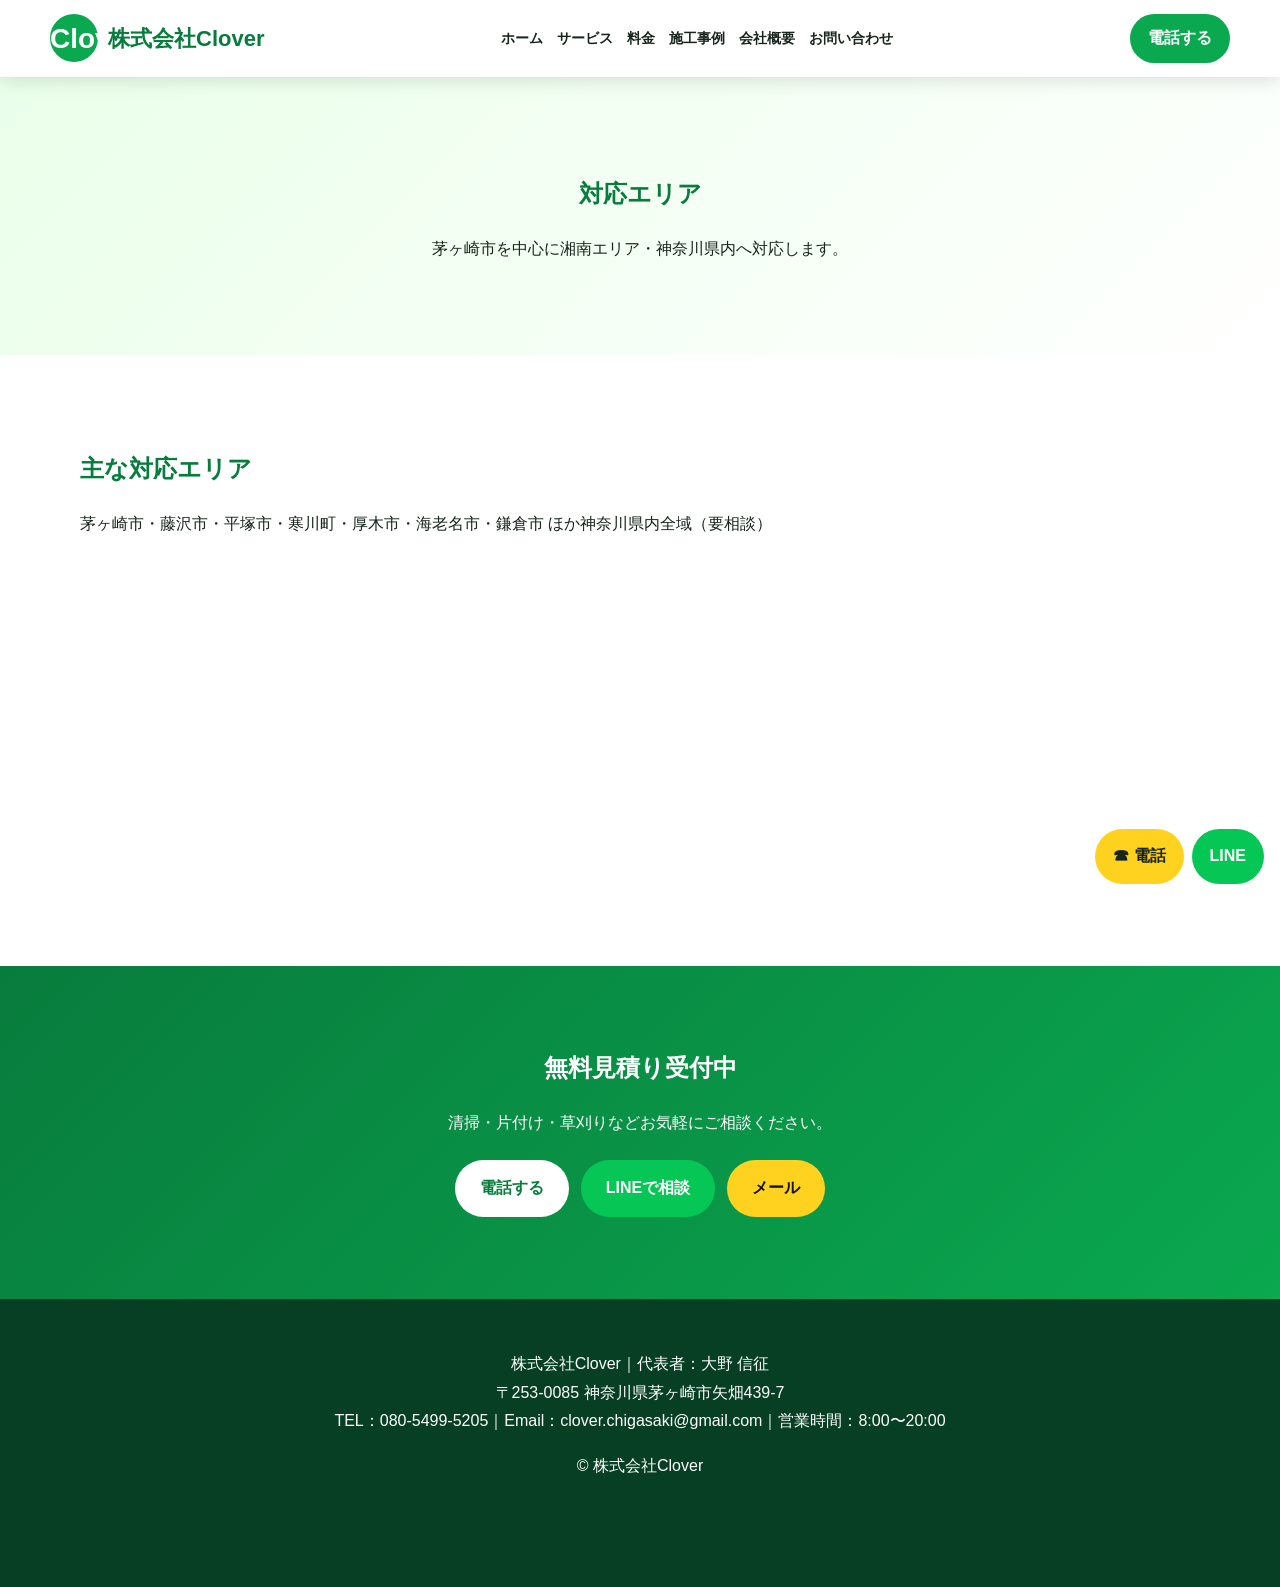
==== area.html @ 35d5f656 "Add files via upload" ====
<!doctype html><html lang="ja"><head><meta charset="UTF-8"><meta name="viewport" content="width=device-width,initial-scale=1"><title>対応エリア｜株式会社Clover</title><meta name="description" content="茅ヶ崎市を中心に神奈川県内対応。"><link rel="stylesheet" href="style.css"></head><body><header><div class="head"><a class="brand" href="index.html"><b>Clover</b><span>株式会社Clover</span></a><nav><a href="index.html">ホーム</a><a href="service.html">サービス</a><a href="price.html">料金</a><a href="works.html">施工事例</a><a href="company.html">会社概要</a><a href="contact.html">お問い合わせ</a></nav><a class="tel" href="tel:08054995205">電話する</a></div></header><main><section class="page"><h1>対応エリア</h1><p>茅ヶ崎市を中心に湘南エリア・神奈川県内へ対応します。</p></section><section class="sec"><h2>主な対応エリア</h2><p>茅ヶ崎市・藤沢市・平塚市・寒川町・厚木市・海老名市・鎌倉市 ほか神奈川県内全域（要相談）</p><iframe src="https://www.google.com/maps?q=神奈川県茅ヶ崎市矢畑439-7&output=embed" loading="lazy"></iframe></section></main><section class="cta"><h2>無料見積り受付中</h2><p>清掃・片付け・草刈りなどお気軽にご相談ください。</p><p><a class="btn white" href="tel:08054995205">電話する</a><a class="btn line" href="https://lin.ee/Qf1n48V" target="_blank">LINEで相談</a><a class="btn yellow" href="mailto:clover.chigasaki@gmail.com?subject=無料見積もり依頼">メール</a></p></section><footer><p>株式会社Clover｜代表者：大野 信征<br>〒253-0085 神奈川県茅ヶ崎市矢畑439-7<br>TEL：080-5499-5205｜Email：clover.chigasaki@gmail.com｜営業時間：8:00〜20:00</p><p>© 株式会社Clover</p></footer><div class="fixed"><a href="tel:08054995205">☎ 電話</a><a class="line" href="https://lin.ee/Qf1n48V" target="_blank">LINE</a></div></body></html>
---- style.css ----
*{box-sizing:border-box}body{margin:0;font-family:"Yu Gothic","Meiryo",sans-serif;color:#17251c;line-height:1.8}a{text-decoration:none;color:inherit}.head{width:min(1180px,94%);margin:auto;display:flex;align-items:center;justify-content:space-between;gap:16px;padding:14px 0}header{position:sticky;top:0;background:#fff;box-shadow:0 3px 18px #0002;z-index:10}.brand{display:flex;gap:10px;align-items:center;color:#087c3d}.brand b{display:grid;place-items:center;width:48px;height:48px;border-radius:50%;background:#0aa84f;color:#fff;font-size:28px}.brand span{font-weight:900;font-size:22px}nav a{font-weight:800;margin:0 7px;font-size:14px}.tel{background:#0aa84f;color:white;border-radius:999px;padding:10px 18px;font-weight:900}.hero{min-height:720px;display:flex;align-items:center;padding:70px 5%;background:linear-gradient(90deg,#063f23cc,#087c3daa),url("images/garden-after.jpeg") center/cover;color:#fff}.hero h1{font-size:58px;line-height:1.2}.hero span{color:#ffe86a}.badge{background:#0aa84f;border-radius:999px;padding:8px 18px;font-weight:900}.btn{display:inline-block;border-radius:999px;padding:14px 25px;margin:6px;font-weight:900}.green{background:#0aa84f;color:#fff}.yellow{background:#ffd21f;color:#111}.line{background:#06C755!important;color:#fff!important}.white{background:#fff;color:#087c3d}.sec{width:min(1120px,90%);margin:auto;padding:72px 0}.sec h2,.page h1{color:#087c3d}.page{text-align:center;background:linear-gradient(135deg,#eaffea,#fff);padding:75px 5%}.cards,.gallery{display:grid;grid-template-columns:repeat(3,1fr);gap:20px}.card,.list div,.contact,.area-panel{border:2px solid #d7efdc;border-radius:22px;padding:28px;box-shadow:0 10px 28px #0001;background:#fff}.soft{background:#eefbf0;width:100%;max-width:none;padding-left:5%;padding-right:5%}.gallery img,.before img{width:100%;height:260px;object-fit:cover;border-radius:18px;box-shadow:0 10px 26px #0002}.before{display:grid;grid-template-columns:1fr 1fr;gap:22px;margin-bottom:40px}.split{display:grid;grid-template-columns:1fr 1fr;gap:30px}.center{text-align:center}iframe{width:100%;height:330px;border:0;border-radius:18px}table{width:100%;border-collapse:collapse;box-shadow:0 10px 28px #0001}th,td{border:1px solid #ddd;padding:16px;text-align:left}th{background:#087c3d;color:#fff}.big{display:block;margin:18px auto;padding:20px;max-width:560px;background:#0aa84f;color:#fff;border-radius:18px;font-size:24px;font-weight:900}.mail{background:#ffd21f!important;color:#111!important}.cta{text-align:center;background:linear-gradient(135deg,#087c3d,#0aa84f);color:#fff;padding:60px 5%}footer{background:#063f23;color:#fff;text-align:center;padding:35px 5% 90px}.fixed{position:fixed;right:16px;bottom:16px;display:flex;gap:8px;z-index:999}.fixed a{padding:13px 18px;border-radius:999px;background:#ffd21f;font-weight:900}.fixed .line{background:#06C755;color:#fff}@media(max-width:900px){.head{display:block}nav a{display:inline-block;margin:4px 7px}.hero h1{font-size:36px}.cards,.gallery,.before,.split,.list{grid-template-columns:1fr}.hero{min-height:620px}.fixed{left:12px;right:12px}.fixed a{flex:1;text-align:center}.brand span{font-size:20px}}
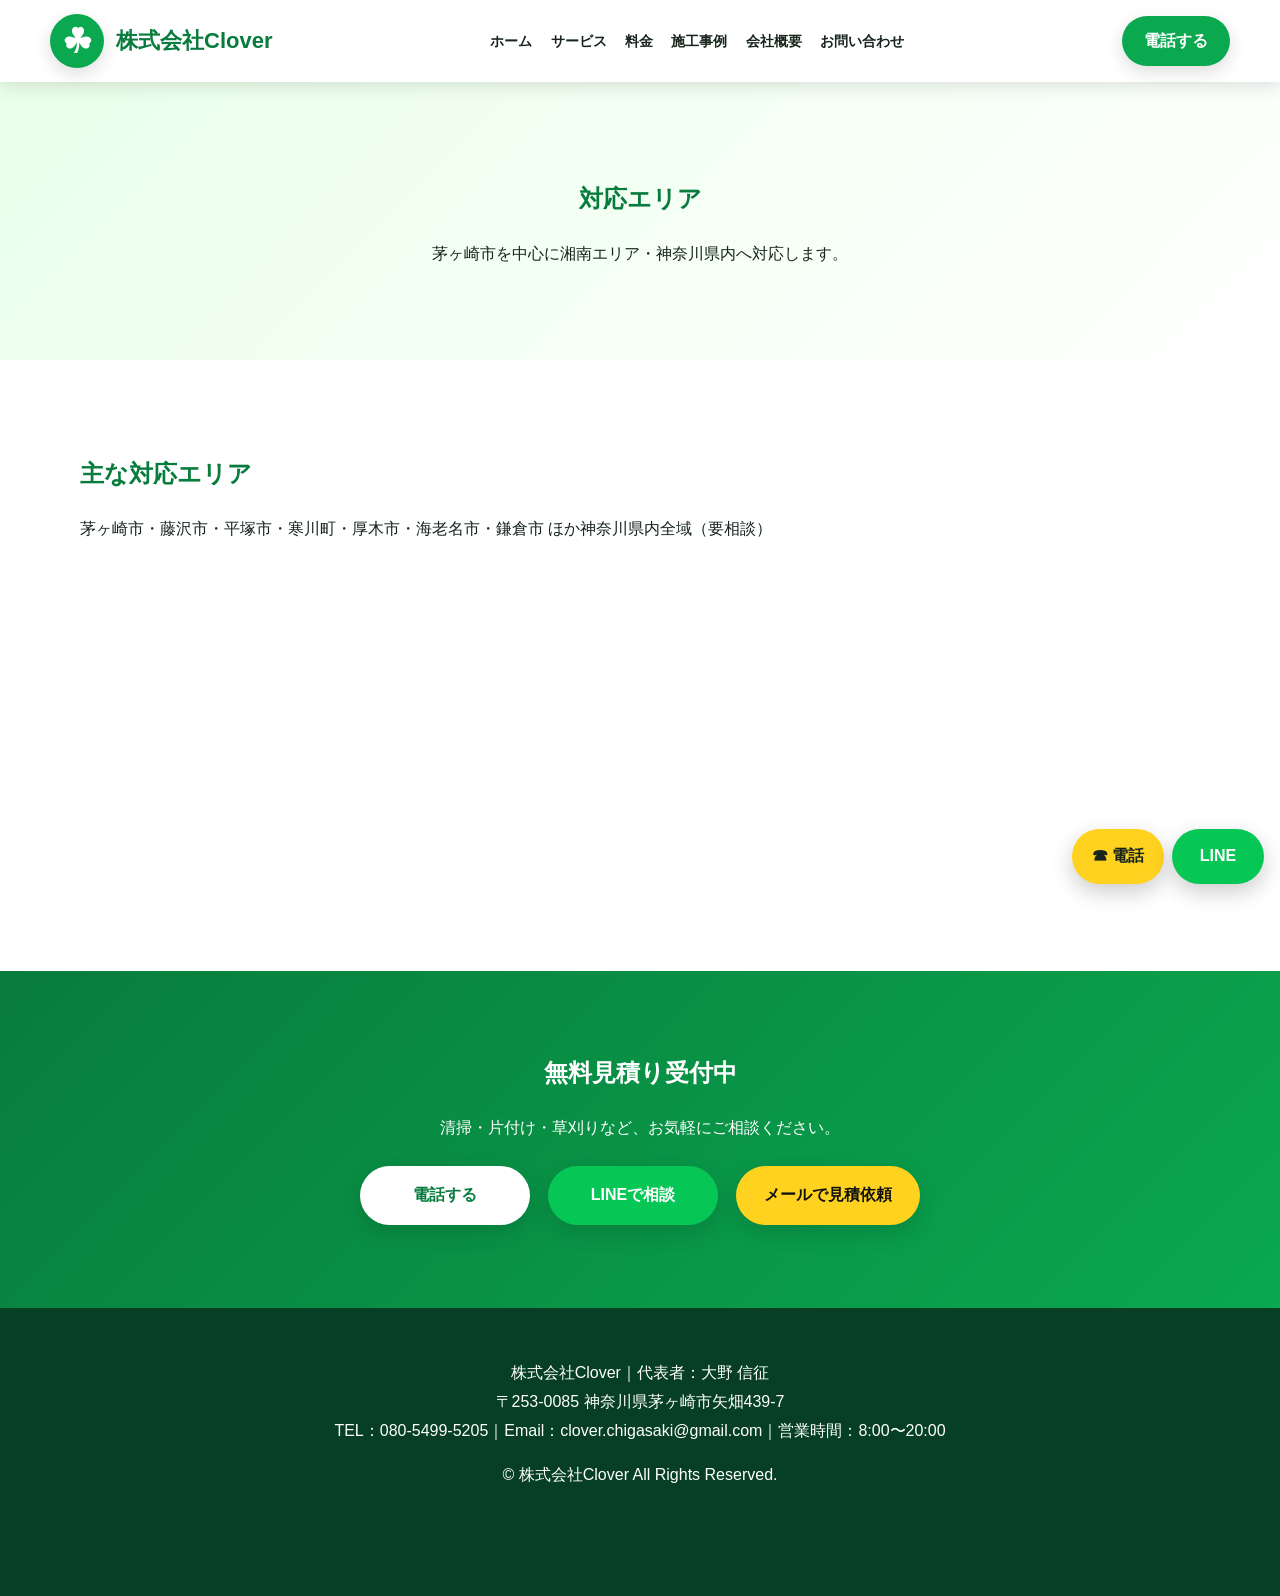
==== commit 7bd94665: "Add files via upload" ====
--- a/area.html
+++ b/area.html
@@ -1 +1,68 @@
-<!doctype html><html lang="ja"><head><meta charset="UTF-8"><meta name="viewport" content="width=device-width,initial-scale=1"><title>対応エリア｜株式会社Clover</title><meta name="description" content="茅ヶ崎市を中心に神奈川県内対応。"><link rel="stylesheet" href="style.css"></head><body><header><div class="head"><a class="brand" href="index.html"><b>Clover</b><span>株式会社Clover</span></a><nav><a href="index.html">ホーム</a><a href="service.html">サービス</a><a href="price.html">料金</a><a href="works.html">施工事例</a><a href="company.html">会社概要</a><a href="contact.html">お問い合わせ</a></nav><a class="tel" href="tel:08054995205">電話する</a></div></header><main><section class="page"><h1>対応エリア</h1><p>茅ヶ崎市を中心に湘南エリア・神奈川県内へ対応します。</p></section><section class="sec"><h2>主な対応エリア</h2><p>茅ヶ崎市・藤沢市・平塚市・寒川町・厚木市・海老名市・鎌倉市 ほか神奈川県内全域（要相談）</p><iframe src="https://www.google.com/maps?q=神奈川県茅ヶ崎市矢畑439-7&output=embed" loading="lazy"></iframe></section></main><section class="cta"><h2>無料見積り受付中</h2><p>清掃・片付け・草刈りなどお気軽にご相談ください。</p><p><a class="btn white" href="tel:08054995205">電話する</a><a class="btn line" href="https://lin.ee/Qf1n48V" target="_blank">LINEで相談</a><a class="btn yellow" href="mailto:clover.chigasaki@gmail.com?subject=無料見積もり依頼">メール</a></p></section><footer><p>株式会社Clover｜代表者：大野 信征<br>〒253-0085 神奈川県茅ヶ崎市矢畑439-7<br>TEL：080-5499-5205｜Email：clover.chigasaki@gmail.com｜営業時間：8:00〜20:00</p><p>© 株式会社Clover</p></footer><div class="fixed"><a href="tel:08054995205">☎ 電話</a><a class="line" href="https://lin.ee/Qf1n48V" target="_blank">LINE</a></div></body></html>+<!doctype html>
+<html lang="ja">
+<head>
+  <meta charset="UTF-8">
+  <meta name="viewport" content="width=device-width,initial-scale=1">
+  <title>対応エリア｜株式会社Clover</title>
+  <meta name="description" content="茅ヶ崎市を中心に藤沢市、平塚市、寒川町、厚木市、海老名市など神奈川県内対応。">
+  <link rel="stylesheet" href="style.css?v=20260706-final">
+</head>
+<body>
+
+<header class="site-header">
+  <div class="head">
+    <a class="brand" href="index.html">
+      <b aria-label="Cloverロゴ"></b>
+      <span>株式会社Clover</span>
+    </a>
+    
+<nav class="nav">
+  <a href="index.html">ホーム</a>
+  <a href="service.html">サービス</a>
+  <a href="price.html">料金</a>
+  <a href="works.html">施工事例</a>
+  <a href="company.html">会社概要</a>
+  <a href="contact.html">お問い合わせ</a>
+</nav>
+
+    <a class="tel" href="tel:08054995205">電話する</a>
+  </div>
+</header>
+
+<main>
+
+<section class="page"><h1>対応エリア</h1><p>茅ヶ崎市を中心に湘南エリア・神奈川県内へ対応します。</p></section>
+<section class="sec">
+  <h2>主な対応エリア</h2>
+  <p>茅ヶ崎市・藤沢市・平塚市・寒川町・厚木市・海老名市・鎌倉市 ほか神奈川県内全域（要相談）</p>
+  <iframe src="https://www.google.com/maps?q=神奈川県茅ヶ崎市矢畑439-7&output=embed" loading="lazy"></iframe>
+</section>
+
+</main>
+
+<section class="cta">
+  <h2>無料見積り受付中</h2>
+  <p>清掃・片付け・草刈りなど、お気軽にご相談ください。</p>
+  <p>
+    <a class="btn white" href="tel:08054995205">電話する</a>
+    <a class="btn line" href="https://lin.ee/Qf1n48V" target="_blank" rel="noopener">LINEで相談</a>
+    <a class="btn yellow" href="mailto:clover.chigasaki@gmail.com?subject=無料見積もり依頼">メールで見積依頼</a>
+  </p>
+</section>
+
+<footer class="footer">
+  <p>
+    株式会社Clover｜代表者：大野 信征<br>
+    〒253-0085 神奈川県茅ヶ崎市矢畑439-7<br>
+    TEL：080-5499-5205｜Email：clover.chigasaki@gmail.com｜営業時間：8:00〜20:00
+  </p>
+  <p>© 株式会社Clover All Rights Reserved.</p>
+</footer>
+
+<div class="fixed">
+  <a href="tel:08054995205">☎ 電話</a>
+  <a class="line" href="https://lin.ee/Qf1n48V" target="_blank" rel="noopener">LINE</a>
+</div>
+
+</body>
+</html>
--- a/style.css
+++ b/style.css
@@ -1,2 +1,2 @@
 
-*{box-sizing:border-box}body{margin:0;font-family:"Yu Gothic","Meiryo",sans-serif;color:#17251c;line-height:1.8}a{text-decoration:none;color:inherit}.head{width:min(1180px,94%);margin:auto;display:flex;align-items:center;justify-content:space-between;gap:16px;padding:14px 0}header{position:sticky;top:0;background:#fff;box-shadow:0 3px 18px #0002;z-index:10}.brand{display:flex;gap:10px;align-items:center;color:#087c3d}.brand b{display:grid;place-items:center;width:48px;height:48px;border-radius:50%;background:#0aa84f;color:#fff;font-size:28px}.brand span{font-weight:900;font-size:22px}nav a{font-weight:800;margin:0 7px;font-size:14px}.tel{background:#0aa84f;color:white;border-radius:999px;padding:10px 18px;font-weight:900}.hero{min-height:720px;display:flex;align-items:center;padding:70px 5%;background:linear-gradient(90deg,#063f23cc,#087c3daa),url("images/garden-after.jpeg") center/cover;color:#fff}.hero h1{font-size:58px;line-height:1.2}.hero span{color:#ffe86a}.badge{background:#0aa84f;border-radius:999px;padding:8px 18px;font-weight:900}.btn{display:inline-block;border-radius:999px;padding:14px 25px;margin:6px;font-weight:900}.green{background:#0aa84f;color:#fff}.yellow{background:#ffd21f;color:#111}.line{background:#06C755!important;color:#fff!important}.white{background:#fff;color:#087c3d}.sec{width:min(1120px,90%);margin:auto;padding:72px 0}.sec h2,.page h1{color:#087c3d}.page{text-align:center;background:linear-gradient(135deg,#eaffea,#fff);padding:75px 5%}.cards,.gallery{display:grid;grid-template-columns:repeat(3,1fr);gap:20px}.card,.list div,.contact,.area-panel{border:2px solid #d7efdc;border-radius:22px;padding:28px;box-shadow:0 10px 28px #0001;background:#fff}.soft{background:#eefbf0;width:100%;max-width:none;padding-left:5%;padding-right:5%}.gallery img,.before img{width:100%;height:260px;object-fit:cover;border-radius:18px;box-shadow:0 10px 26px #0002}.before{display:grid;grid-template-columns:1fr 1fr;gap:22px;margin-bottom:40px}.split{display:grid;grid-template-columns:1fr 1fr;gap:30px}.center{text-align:center}iframe{width:100%;height:330px;border:0;border-radius:18px}table{width:100%;border-collapse:collapse;box-shadow:0 10px 28px #0001}th,td{border:1px solid #ddd;padding:16px;text-align:left}th{background:#087c3d;color:#fff}.big{display:block;margin:18px auto;padding:20px;max-width:560px;background:#0aa84f;color:#fff;border-radius:18px;font-size:24px;font-weight:900}.mail{background:#ffd21f!important;color:#111!important}.cta{text-align:center;background:linear-gradient(135deg,#087c3d,#0aa84f);color:#fff;padding:60px 5%}footer{background:#063f23;color:#fff;text-align:center;padding:35px 5% 90px}.fixed{position:fixed;right:16px;bottom:16px;display:flex;gap:8px;z-index:999}.fixed a{padding:13px 18px;border-radius:999px;background:#ffd21f;font-weight:900}.fixed .line{background:#06C755;color:#fff}@media(max-width:900px){.head{display:block}nav a{display:inline-block;margin:4px 7px}.hero h1{font-size:36px}.cards,.gallery,.before,.split,.list{grid-template-columns:1fr}.hero{min-height:620px}.fixed{left:12px;right:12px}.fixed a{flex:1;text-align:center}.brand span{font-size:20px}}
+*{box-sizing:border-box}body{margin:0;font-family:"Yu Gothic","Meiryo",sans-serif;color:#17251c;line-height:1.8;background:#fff}a{text-decoration:none;color:inherit}.head{width:min(1180px,94%);margin:auto;display:flex;align-items:center;justify-content:space-between;gap:16px;padding:14px 0}.site-header{position:sticky;top:0;background:#fff;box-shadow:0 3px 18px #0002;z-index:10}.brand{display:flex;gap:12px;align-items:center;color:#087c3d}.brand b{display:grid;place-items:center;width:54px;height:54px;border-radius:50%;background:#0aa84f;color:#fff;font-size:0!important;box-shadow:0 6px 18px #0002;position:relative}.brand b:before{content:"☘";font-size:34px;line-height:1}.brand span{font-weight:900;font-size:22px}.nav a{font-weight:800;margin:0 7px;font-size:14px}.tel{background:#0aa84f;color:white;border-radius:999px;padding:11px 22px;font-weight:900;box-shadow:0 6px 18px #0002}.hero{min-height:720px;display:flex;align-items:center;padding:70px 5%;background:linear-gradient(90deg,#063f23cc,#087c3daa),url("images/top-clover.png") center/cover no-repeat;color:#fff}.hero-inner{max-width:900px}.hero h1{font-size:58px;line-height:1.2;margin:18px 0}.hero span{color:#ffe86a}.lead{font-size:20px;font-weight:800;max-width:760px}.badge,.label{display:inline-block;background:#0aa84f;color:#fff;border-radius:999px;padding:8px 18px;font-weight:900}.btn{display:inline-flex;align-items:center;justify-content:center;border-radius:999px;padding:15px 28px;margin:7px;font-weight:900;min-width:170px;box-shadow:0 8px 22px #0002}.green,.btn.green{background:#0aa84f;color:#fff}.yellow,.btn.yellow{background:#ffd21f;color:#111}.line,.btn.line{background:#06C755!important;color:#fff!important}.white,.btn.white{background:#fff;color:#087c3d}.sec{width:min(1120px,90%);margin:auto;padding:72px 0}.sec h2,.page h1{color:#087c3d}.page{text-align:center;background:linear-gradient(135deg,#eaffea,#fff);padding:75px 5%}.cards,.gallery{display:grid;grid-template-columns:repeat(3,1fr);gap:20px}.card,.list div,.contact{border:2px solid #d7efdc;border-radius:22px;padding:28px;box-shadow:0 10px 28px #0001;background:#fff}.card h3{color:#087c3d}.soft{background:#eefbf0;width:100%;max-width:none;padding-left:5%;padding-right:5%}.gallery img,.before img{width:100%;height:260px;object-fit:cover;border-radius:18px;box-shadow:0 10px 26px #0002}.before{display:grid;grid-template-columns:1fr 1fr;gap:22px;margin-bottom:40px}.before b{display:inline-block;background:#087c3d;color:#fff;border-radius:999px;padding:5px 15px;margin-bottom:8px}.split{display:grid;grid-template-columns:1fr 1fr;gap:30px}.center{text-align:center}iframe{width:100%;height:330px;border:0;border-radius:18px}table{width:100%;border-collapse:collapse;box-shadow:0 10px 28px #0001}th,td{border:1px solid #ddd;padding:16px;text-align:left}th{background:#087c3d;color:#fff}.big{display:flex;align-items:center;justify-content:center;margin:18px auto;padding:20px;max-width:560px;background:#0aa84f;color:#fff;border-radius:999px;font-size:24px;font-weight:900;box-shadow:0 8px 22px #0002}.mail{background:#ffd21f!important;color:#111!important}.cta{text-align:center;background:linear-gradient(135deg,#087c3d,#0aa84f);color:#fff;padding:60px 5%}.cta h2{color:#fff}.footer{background:#063f23;color:#fff;text-align:center;padding:35px 5% 90px}.fixed{position:fixed;right:16px;bottom:16px;display:flex;gap:8px;z-index:999}.fixed a{display:flex;align-items:center;justify-content:center;padding:13px 20px;border-radius:999px;background:#ffd21f;font-weight:900;min-width:92px;box-shadow:0 8px 22px #0003}.fixed .line{background:#06C755;color:#fff}@media(max-width:900px){.head{display:block}.brand{margin-bottom:10px}.brand b{width:58px;height:58px}.brand b:before{font-size:36px}.nav a{display:inline-block;margin:4px 7px}.tel{display:inline-block;margin-top:8px}.hero{min-height:620px;padding:50px 5%;background-position:center}.hero h1{font-size:36px}.cards,.gallery,.before,.split,.list{grid-template-columns:1fr}.btn{width:100%;max-width:360px}.fixed{left:12px;right:12px}.fixed a{flex:1;text-align:center}.brand span{font-size:22px}}
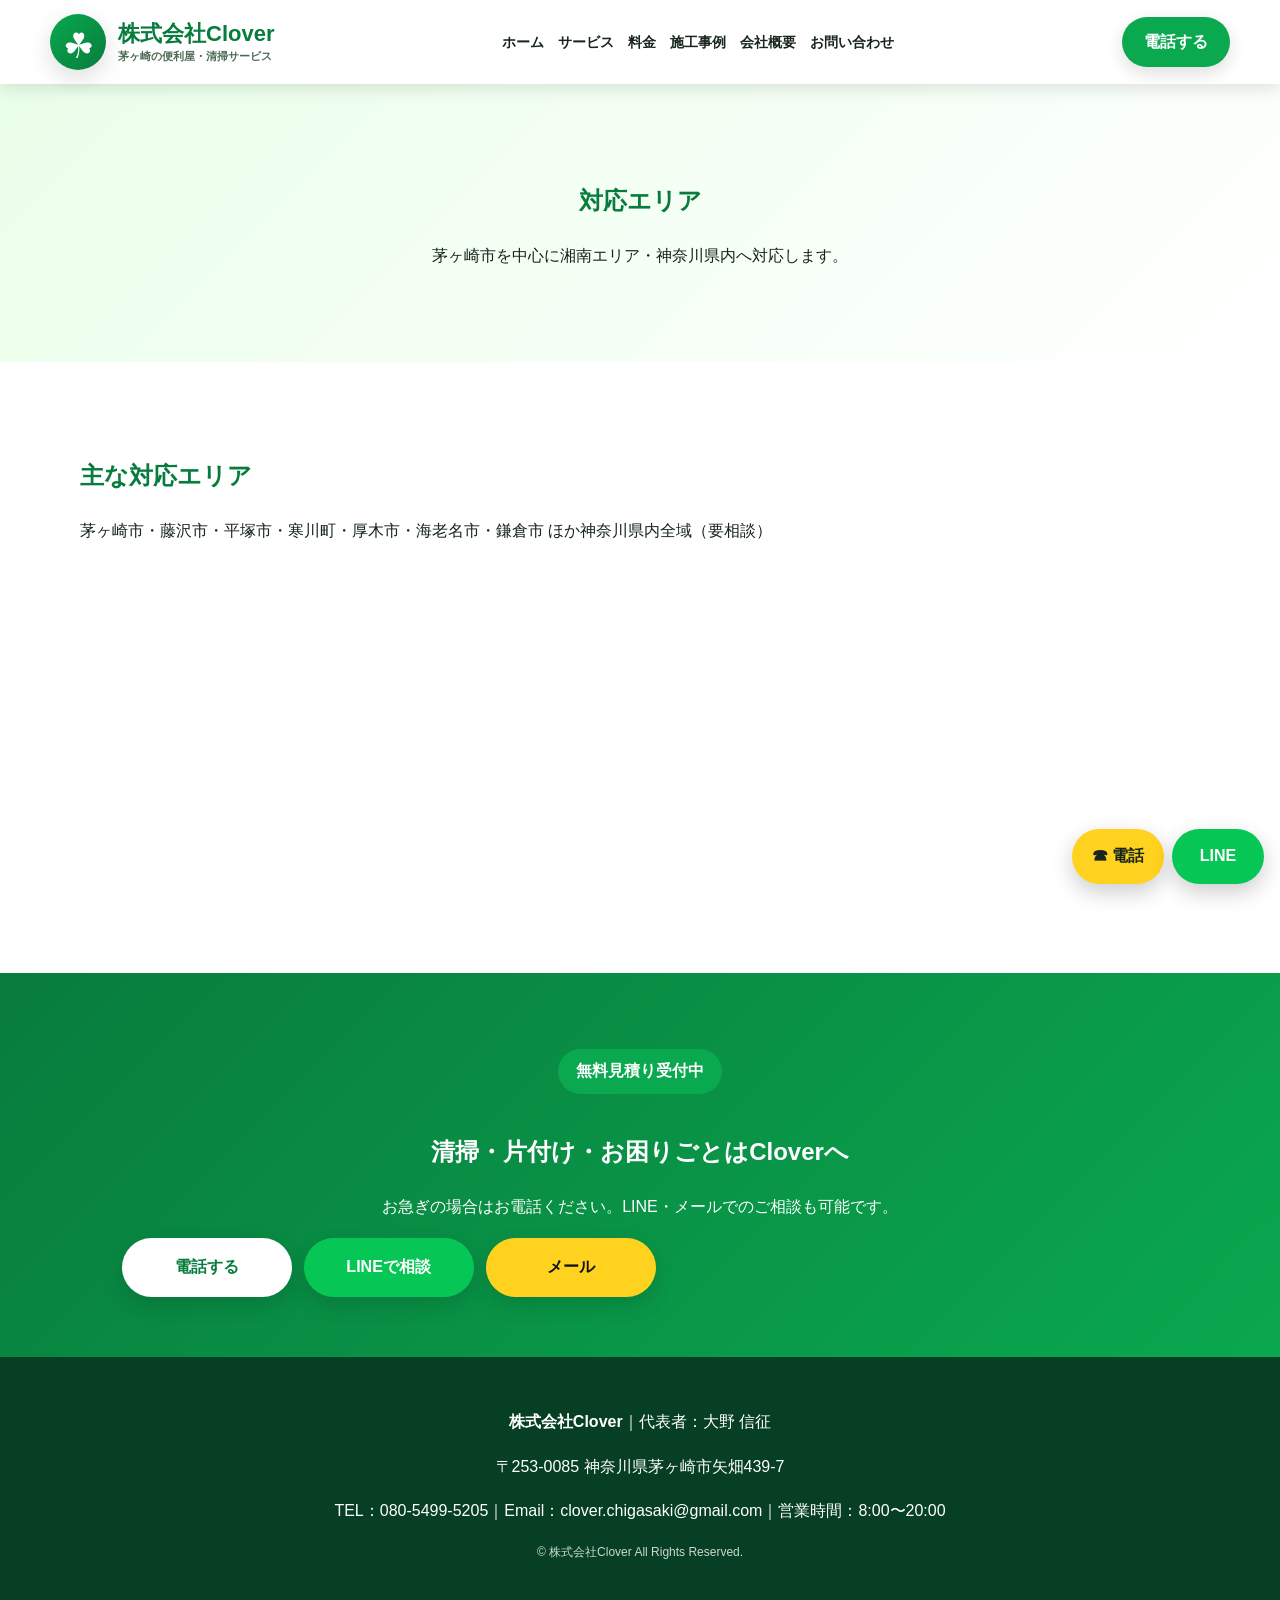
==== commit 82354923: "Add files via upload" ====
--- a/area.html
+++ b/area.html
@@ -1,68 +1 @@
-<!doctype html>
-<html lang="ja">
-<head>
-  <meta charset="UTF-8">
-  <meta name="viewport" content="width=device-width,initial-scale=1">
-  <title>対応エリア｜株式会社Clover</title>
-  <meta name="description" content="茅ヶ崎市を中心に藤沢市、平塚市、寒川町、厚木市、海老名市など神奈川県内対応。">
-  <link rel="stylesheet" href="style.css?v=20260706-final">
-</head>
-<body>
-
-<header class="site-header">
-  <div class="head">
-    <a class="brand" href="index.html">
-      <b aria-label="Cloverロゴ"></b>
-      <span>株式会社Clover</span>
-    </a>
-    
-<nav class="nav">
-  <a href="index.html">ホーム</a>
-  <a href="service.html">サービス</a>
-  <a href="price.html">料金</a>
-  <a href="works.html">施工事例</a>
-  <a href="company.html">会社概要</a>
-  <a href="contact.html">お問い合わせ</a>
-</nav>
-
-    <a class="tel" href="tel:08054995205">電話する</a>
-  </div>
-</header>
-
-<main>
-
-<section class="page"><h1>対応エリア</h1><p>茅ヶ崎市を中心に湘南エリア・神奈川県内へ対応します。</p></section>
-<section class="sec">
-  <h2>主な対応エリア</h2>
-  <p>茅ヶ崎市・藤沢市・平塚市・寒川町・厚木市・海老名市・鎌倉市 ほか神奈川県内全域（要相談）</p>
-  <iframe src="https://www.google.com/maps?q=神奈川県茅ヶ崎市矢畑439-7&output=embed" loading="lazy"></iframe>
-</section>
-
-</main>
-
-<section class="cta">
-  <h2>無料見積り受付中</h2>
-  <p>清掃・片付け・草刈りなど、お気軽にご相談ください。</p>
-  <p>
-    <a class="btn white" href="tel:08054995205">電話する</a>
-    <a class="btn line" href="https://lin.ee/Qf1n48V" target="_blank" rel="noopener">LINEで相談</a>
-    <a class="btn yellow" href="mailto:clover.chigasaki@gmail.com?subject=無料見積もり依頼">メールで見積依頼</a>
-  </p>
-</section>
-
-<footer class="footer">
-  <p>
-    株式会社Clover｜代表者：大野 信征<br>
-    〒253-0085 神奈川県茅ヶ崎市矢畑439-7<br>
-    TEL：080-5499-5205｜Email：clover.chigasaki@gmail.com｜営業時間：8:00〜20:00
-  </p>
-  <p>© 株式会社Clover All Rights Reserved.</p>
-</footer>
-
-<div class="fixed">
-  <a href="tel:08054995205">☎ 電話</a>
-  <a class="line" href="https://lin.ee/Qf1n48V" target="_blank" rel="noopener">LINE</a>
-</div>
-
-</body>
-</html>
+<!doctype html><html lang="ja"><head><meta charset="UTF-8"><meta name="viewport" content="width=device-width,initial-scale=1.0"><title>対応エリア｜株式会社Clover</title><meta name="description" content="株式会社Cloverの対応エリア。"><link rel="stylesheet" href="style.css?v=complete-20260707"></head><body><header class="site-header"><div class="head"><a class="brand" href="index.html"><span class="logo-icon">☘</span><span class="brand-name">株式会社Clover<small>茅ヶ崎の便利屋・清掃サービス</small></span></a><nav class="nav"><a href="index.html">ホーム</a><a href="service.html">サービス</a><a href="price.html">料金</a><a href="works.html">施工事例</a><a href="company.html">会社概要</a><a href="contact.html">お問い合わせ</a></nav><a class="tel" href="tel:08054995205">電話する</a></div></header><main><section class="page-hero"><h1>対応エリア</h1><p>茅ヶ崎市を中心に湘南エリア・神奈川県内へ対応します。</p></section><section class="section"><div class="container"><h2>主な対応エリア</h2><p>茅ヶ崎市・藤沢市・平塚市・寒川町・厚木市・海老名市・鎌倉市 ほか神奈川県内全域（要相談）</p><iframe src="https://www.google.com/maps?q=神奈川県茅ヶ崎市矢畑439-7&output=embed" loading="lazy"></iframe></div></section></main><section class="cta"><div class="container"><p class="eyebrow">無料見積り受付中</p><h2>清掃・片付け・お困りごとはCloverへ</h2><p>お急ぎの場合はお電話ください。LINE・メールでのご相談も可能です。</p><div class="btn-row"><a class="btn btn-white" href="tel:08054995205">電話する</a><a class="btn btn-line" href="https://lin.ee/Qf1n48V" target="_blank" rel="noopener">LINEで相談</a><a class="btn btn-yellow" href="mailto:clover.chigasaki@gmail.com?subject=無料見積もり依頼">メール</a></div></div></section><footer class="footer"><div class="container"><p><strong>株式会社Clover</strong>｜代表者：大野 信征</p><p>〒253-0085 神奈川県茅ヶ崎市矢畑439-7</p><p>TEL：080-5499-5205｜Email：clover.chigasaki@gmail.com｜営業時間：8:00〜20:00</p><p class="copy">© 株式会社Clover All Rights Reserved.</p></div></footer><div class="fixed"><a href="tel:08054995205">☎ 電話</a><a class="line" href="https://lin.ee/Qf1n48V" target="_blank" rel="noopener">LINE</a></div></body></html>
--- a/style.css
+++ b/style.css
@@ -1,2 +1 @@
-
-*{box-sizing:border-box}body{margin:0;font-family:"Yu Gothic","Meiryo",sans-serif;color:#17251c;line-height:1.8;background:#fff}a{text-decoration:none;color:inherit}.head{width:min(1180px,94%);margin:auto;display:flex;align-items:center;justify-content:space-between;gap:16px;padding:14px 0}.site-header{position:sticky;top:0;background:#fff;box-shadow:0 3px 18px #0002;z-index:10}.brand{display:flex;gap:12px;align-items:center;color:#087c3d}.brand b{display:grid;place-items:center;width:54px;height:54px;border-radius:50%;background:#0aa84f;color:#fff;font-size:0!important;box-shadow:0 6px 18px #0002;position:relative}.brand b:before{content:"☘";font-size:34px;line-height:1}.brand span{font-weight:900;font-size:22px}.nav a{font-weight:800;margin:0 7px;font-size:14px}.tel{background:#0aa84f;color:white;border-radius:999px;padding:11px 22px;font-weight:900;box-shadow:0 6px 18px #0002}.hero{min-height:720px;display:flex;align-items:center;padding:70px 5%;background:linear-gradient(90deg,#063f23cc,#087c3daa),url("images/top-clover.png") center/cover no-repeat;color:#fff}.hero-inner{max-width:900px}.hero h1{font-size:58px;line-height:1.2;margin:18px 0}.hero span{color:#ffe86a}.lead{font-size:20px;font-weight:800;max-width:760px}.badge,.label{display:inline-block;background:#0aa84f;color:#fff;border-radius:999px;padding:8px 18px;font-weight:900}.btn{display:inline-flex;align-items:center;justify-content:center;border-radius:999px;padding:15px 28px;margin:7px;font-weight:900;min-width:170px;box-shadow:0 8px 22px #0002}.green,.btn.green{background:#0aa84f;color:#fff}.yellow,.btn.yellow{background:#ffd21f;color:#111}.line,.btn.line{background:#06C755!important;color:#fff!important}.white,.btn.white{background:#fff;color:#087c3d}.sec{width:min(1120px,90%);margin:auto;padding:72px 0}.sec h2,.page h1{color:#087c3d}.page{text-align:center;background:linear-gradient(135deg,#eaffea,#fff);padding:75px 5%}.cards,.gallery{display:grid;grid-template-columns:repeat(3,1fr);gap:20px}.card,.list div,.contact{border:2px solid #d7efdc;border-radius:22px;padding:28px;box-shadow:0 10px 28px #0001;background:#fff}.card h3{color:#087c3d}.soft{background:#eefbf0;width:100%;max-width:none;padding-left:5%;padding-right:5%}.gallery img,.before img{width:100%;height:260px;object-fit:cover;border-radius:18px;box-shadow:0 10px 26px #0002}.before{display:grid;grid-template-columns:1fr 1fr;gap:22px;margin-bottom:40px}.before b{display:inline-block;background:#087c3d;color:#fff;border-radius:999px;padding:5px 15px;margin-bottom:8px}.split{display:grid;grid-template-columns:1fr 1fr;gap:30px}.center{text-align:center}iframe{width:100%;height:330px;border:0;border-radius:18px}table{width:100%;border-collapse:collapse;box-shadow:0 10px 28px #0001}th,td{border:1px solid #ddd;padding:16px;text-align:left}th{background:#087c3d;color:#fff}.big{display:flex;align-items:center;justify-content:center;margin:18px auto;padding:20px;max-width:560px;background:#0aa84f;color:#fff;border-radius:999px;font-size:24px;font-weight:900;box-shadow:0 8px 22px #0002}.mail{background:#ffd21f!important;color:#111!important}.cta{text-align:center;background:linear-gradient(135deg,#087c3d,#0aa84f);color:#fff;padding:60px 5%}.cta h2{color:#fff}.footer{background:#063f23;color:#fff;text-align:center;padding:35px 5% 90px}.fixed{position:fixed;right:16px;bottom:16px;display:flex;gap:8px;z-index:999}.fixed a{display:flex;align-items:center;justify-content:center;padding:13px 20px;border-radius:999px;background:#ffd21f;font-weight:900;min-width:92px;box-shadow:0 8px 22px #0003}.fixed .line{background:#06C755;color:#fff}@media(max-width:900px){.head{display:block}.brand{margin-bottom:10px}.brand b{width:58px;height:58px}.brand b:before{font-size:36px}.nav a{display:inline-block;margin:4px 7px}.tel{display:inline-block;margin-top:8px}.hero{min-height:620px;padding:50px 5%;background-position:center}.hero h1{font-size:36px}.cards,.gallery,.before,.split,.list{grid-template-columns:1fr}.btn{width:100%;max-width:360px}.fixed{left:12px;right:12px}.fixed a{flex:1;text-align:center}.brand span{font-size:22px}}
+*{box-sizing:border-box}body{margin:0;font-family:"Yu Gothic","Meiryo",sans-serif;color:#17251c;line-height:1.8;background:#fff}a{text-decoration:none;color:inherit}.container{width:min(1120px,90%);margin:auto}.site-header{position:sticky;top:0;background:#fff;box-shadow:0 3px 18px #0002;z-index:10}.head{width:min(1180px,94%);margin:auto;display:flex;align-items:center;justify-content:space-between;gap:16px;padding:14px 0}.brand{display:flex;align-items:center;gap:12px;color:#087c3d}.logo-icon{display:grid;place-items:center;width:56px;height:56px;border-radius:50%;background:linear-gradient(135deg,#0aa84f,#087c3d);color:#fff;font-size:35px;box-shadow:0 8px 24px #0002}.brand-name{font-weight:900;font-size:22px;line-height:1.2}.brand-name small{display:block;font-size:11px;color:#4c6b56;font-weight:700;margin-top:3px}.nav a{font-weight:800;margin:0 7px;font-size:14px}.tel{background:#0aa84f;color:#fff;border-radius:999px;padding:11px 22px;font-weight:900;box-shadow:0 6px 18px #0002}.hero{min-height:720px;display:flex;align-items:center;padding:70px 5%;background:linear-gradient(90deg,#063f23cc,#087c3daa),url("images/top-clover.png") center/cover no-repeat;color:#fff}.hero-content{max-width:900px}.hero h1{font-size:58px;line-height:1.2;margin:18px 0}.hero h1 span{color:#ffe86a}.lead{font-size:20px;font-weight:800;max-width:760px}.area-pill,.section-label,.eyebrow{display:inline-block;background:#0aa84f;color:#fff;border-radius:999px;padding:8px 18px;font-weight:900}.btn-row{display:flex;gap:12px;flex-wrap:wrap;align-items:center}.btn{display:inline-flex;align-items:center;justify-content:center;border-radius:999px;padding:15px 28px;font-weight:900;min-width:170px;box-shadow:0 8px 22px #0002}.btn-green{background:#0aa84f;color:#fff}.btn-yellow{background:#ffd21f;color:#111}.btn-line{background:#06C755;color:#fff}.btn-white{background:#fff;color:#087c3d}.section{padding:72px 0}.section h2,.page-hero h1{color:#087c3d}.page-hero{text-align:center;background:linear-gradient(135deg,#eaffea,#fff);padding:75px 5%}.cards,.gallery{display:grid;grid-template-columns:repeat(3,1fr);gap:20px}.card,.service-list div,.contact-box{border:2px solid #d7efdc;border-radius:22px;padding:28px;box-shadow:0 10px 28px #0001;background:#fff}.card h3,.service-list h2{color:#087c3d}.soft{background:#eefbf0}.gallery img,.before img{width:100%;height:260px;object-fit:cover;border-radius:18px;box-shadow:0 10px 26px #0002}.before{display:grid;grid-template-columns:1fr 1fr;gap:22px;margin-bottom:40px}.before b{display:inline-block;background:#087c3d;color:#fff;border-radius:999px;padding:5px 15px;margin-bottom:8px}.split{display:grid;grid-template-columns:1fr 1fr;gap:30px;align-items:center}.center{text-align:center}iframe{width:100%;height:330px;border:0;border-radius:18px}table{width:100%;border-collapse:collapse;box-shadow:0 10px 28px #0001;background:#fff}th,td{border:1px solid #ddd;padding:16px;text-align:left}th{background:#087c3d;color:#fff}.note{font-size:14px;color:#555}.big-btn{display:flex;align-items:center;justify-content:center;margin:18px auto;padding:20px;max-width:560px;background:#0aa84f;color:#fff;border-radius:999px;font-size:24px;font-weight:900;box-shadow:0 8px 22px #0002}.big-btn.line{background:#06C755}.big-btn.mail{background:#ffd21f;color:#111}.cta{text-align:center;background:linear-gradient(135deg,#087c3d,#0aa84f);color:#fff;padding:60px 5%}.cta h2{color:#fff}.footer{background:#063f23;color:#fff;text-align:center;padding:35px 5% 90px}.copy{font-size:12px;opacity:.8}.fixed{position:fixed;right:16px;bottom:16px;display:flex;gap:8px;z-index:999}.fixed a{display:flex;align-items:center;justify-content:center;padding:13px 20px;border-radius:999px;background:#ffd21f;font-weight:900;min-width:92px;box-shadow:0 8px 22px #0003}.fixed .line{background:#06C755;color:#fff}@media(max-width:900px){.head{display:block}.brand{margin-bottom:10px}.logo-icon{width:58px;height:58px}.nav a{display:inline-block;margin:4px 7px}.tel{display:inline-block;margin-top:8px}.hero{min-height:620px;padding:50px 5%;background-position:center}.hero h1{font-size:36px}.cards,.gallery,.before,.split{grid-template-columns:1fr}.btn{width:100%;max-width:360px}.fixed{left:12px;right:12px}.fixed a{flex:1;text-align:center}.brand-name{font-size:22px}}
